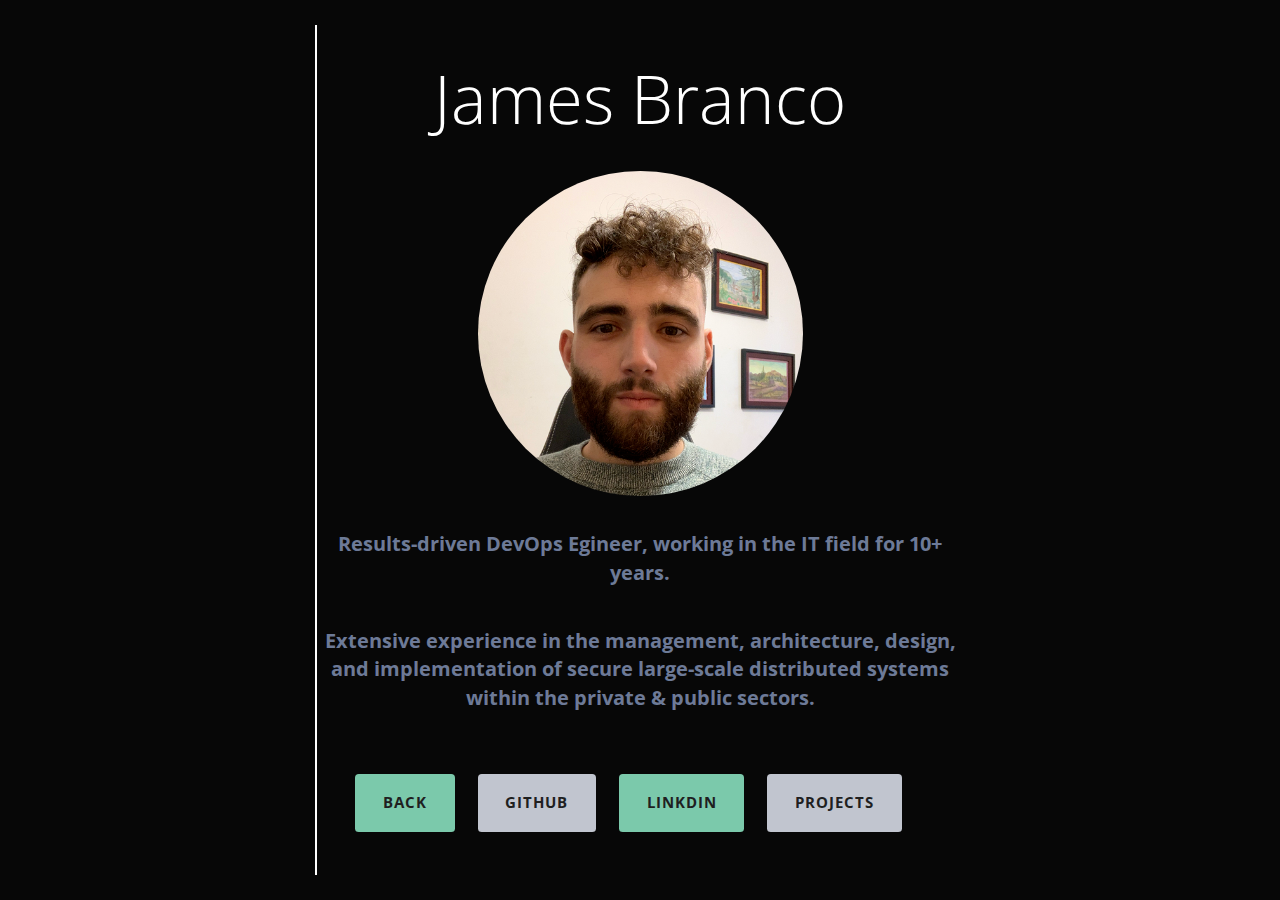
==== dev/index.html @ e107767f "ok" ====
<!doctype html>
<html lang="en" class="no-js">
<head>
	<meta charset="UTF-8">
	<meta name="viewport" content="width=device-width, initial-scale=1">

	<link href='https://fonts.googleapis.com/css?family=Open+Sans:300,700,400' rel='stylesheet' type='text/css'>

	<link rel="stylesheet" href="css/reset.css"> <!-- CSS reset -->
	<link rel="stylesheet" href="css/style.css"> <!-- Resource style -->
	<script src="js/modernizr.js"></script> <!-- Modernizr -->
  	
	<title>branconet</title>
</head>
<body>
<section class="cd-intro">
	<div class="cd-intro-content mask-2">
		<div class="content-wrapper">
			<div>
			<!-- About Card -->
			<h1>James Branco</h1>
			<p></p>
			<div class="w3-card w3-margin w3-margin-top">
				<img src="/dev/src/avatar_g.jpg" style="width:50%">
				<div class="w3-container w3-white">
				<p>Results-driven DevOps Egineer, working in the IT field for 10+ years.</p> 
				<p>Extensive experience in the management, architecture, design, and implementation of secure large-scale distributed systems within the private & public sectors.</p>
				<div class="action-wrapper">
					<a href="/index.html" class="cd-btn main-action">back</a>
					<a href="https://github.com/jtmb/" class="cd-btn">GitHub</a>
					<a href="https://www.linkedin.com/in/james-monteiro-branco-0ab7a688/" class="cd-btn main-action">Linkdin</a>
					<a href="https://blog.branconet.com" class="cd-btn">Projects</a>				
				</div>
			</div>
		</div>
	</div>
</section>
	
<script src="js/jquery-2.1.4.js"></script>
<script src="js/main.js"></script> <!-- Resource jQuery -->
</body>
</html>
---- dev/css/style.css ----
/* -------------------------------- 

Primary style

-------------------------------- */
*, *::after, *::before {
  box-sizing: border-box;
}

html {
  font-size: 80%;
}

body {
  font-size: 1.6rem;
  font-family: "Open Sans", sans-serif;
  color: #040404;
  background-color: #ffffff;
}

a {
  color: #070707;
  text-decoration: none;
}

/* -------------------------------- 

General Style

-------------------------------- */
.cd-intro {
  position: relative;
  height: 100vh;
  width: 100%;
  /* vertically align its content */
  display: table;
  background: #0f0f0f;
  overflow: hidden;
}
.cd-intro-content {
  /* vertically align inside its parent BACKGROUND IMAGE */ 
  display: table-cell;
  vertical-align: middle;
  text-align: center;
  padding: 0 5%;
  background: #070707;
  -webkit-font-smoothing: antialiased;
  -moz-osx-font-smoothing: grayscale;
}
.cd-intro-content h1 {
  font-size: 2.4rem;
  color: #ffffff;
}
.cd-intro-content p {
  font-size: 1.4rem;
  font-weight: 700;
  line-height: 1.4;
  margin: 1em 0;
  color: #6d7a97;
}
.cd-intro-content .action-wrapper {
  display: inline-block;
}
.cd-intro-content .action-wrapper::after {
  clear: both;
  content: "";
  display: table;
}
.cd-intro-content .action-wrapper > * {
  float: left;
}
@media only screen and (min-width: 500px) and (max-width: 10000000px) {
  .cd-intro-content h1 {
    font-size: 5.2rem;
    font-weight: 300;
  }
  .cd-intro-content p {
    font-size: 1.6rem;
    margin: 1.5em 0 1.9em;
  }
}
/* BUTTONS HERE */
.cd-btn {
  display: inline-block;
  padding: 1.2em 1.4em;
  font-size: 1.2rem;
  color: #201f1f;
  text-transform: uppercase;
  font-weight: bold;
  letter-spacing: 1px;
  background-color: #c1c5cf;
  border-radius: .25em;
  margin-right: 1.5em;
  margin-top: 1.5em;
}
/* this one to add more buttons (3x) */
.cd-btn:nth-of-type(4x) {
  margin-right: 1em;
}
.cd-btn.main-action {
  background-color: #7bc9ab;
}
.cd-btn.second-action {
  background-color: #7bb9c9;
}
@media only screen and (min-width: 480px) {
  .cd-btn {
    padding: 1.2em 1.6em;
  }
}
@media only screen and (min-width: 768px) {
  .cd-btn {
    padding: 1.4em 1.8em;
  }
}

.cd-intro-content h1,
.cd-intro-content h1 span,
.cd-intro-content p,
.cd-intro-content .cd-btn {
  opacity: 0;
  -webkit-animation-duration: 0.8s;
  -moz-animation-duration: 0.8s;
  animation-duration: 0.8s;
  -webkit-animation-delay: 0.3s;
  -moz-animation-delay: 0.3s;
  animation-delay: 0.3s;
  -webkit-animation-fill-mode: forwards;
  -moz-animation-fill-mode: forwards;
  animation-fill-mode: forwards;
}
.no-cssanimations .cd-intro-content h1, .no-cssanimations
.cd-intro-content h1 span, .no-cssanimations
.cd-intro-content p, .no-cssanimations
.cd-intro-content .cd-btn {
  opacity: 1;
}

/* -------------------------------- 

Bouncy 

-------------------------------- */
.bouncy.cd-intro-content h1 {
  -webkit-animation-name: cd-bounce-right;
  -moz-animation-name: cd-bounce-right;
  animation-name: cd-bounce-right;
}

.bouncy.cd-intro-content p {
  -webkit-animation-name: cd-bounce-left;
  -moz-animation-name: cd-bounce-left;
  animation-name: cd-bounce-left;
}

.bouncy.cd-intro-content h1,
.bouncy.cd-intro-content p {
  -webkit-animation-duration: 0.6s;
  -moz-animation-duration: 0.6s;
  animation-duration: 0.6s;
}

.bouncy.cd-intro-content .cd-btn {
  -webkit-animation-name: cd-bounce-rotate;
  -moz-animation-name: cd-bounce-rotate;
  animation-name: cd-bounce-rotate;
}

.bouncy.cd-intro-content .cd-btn {
  -webkit-animation-duration: 0.5s;
  -moz-animation-duration: 0.5s;
  animation-duration: 0.5s;
}

.bouncy.cd-intro-content .cd-btn.main-action {
  -webkit-animation-delay: 0.4s;
  -moz-animation-delay: 0.4s;
  animation-delay: 0.4s;
}

@-webkit-keyframes cd-bounce-right {
  0% {
    opacity: .2;
    -webkit-transform: translateX(-200px);
  }
  60% {
    opacity: .7;
    -webkit-transform: translateX(15px);
  }
  100% {
    opacity: 1;
    -webkit-transform: translateX(0);
  }
}
@-moz-keyframes cd-bounce-right {
  0% {
    opacity: .2;
    -moz-transform: translateX(-200px);
  }
  60% {
    opacity: .7;
    -moz-transform: translateX(15px);
  }
  100% {
    opacity: 1;
    -moz-transform: translateX(0);
  }
}
@keyframes cd-bounce-right {
  0% {
    opacity: .2;
    -webkit-transform: translateX(-200px);
    -moz-transform: translateX(-200px);
    -ms-transform: translateX(-200px);
    -o-transform: translateX(-200px);
    transform: translateX(-200px);
  }
  60% {
    opacity: .7;
    -webkit-transform: translateX(15px);
    -moz-transform: translateX(15px);
    -ms-transform: translateX(15px);
    -o-transform: translateX(15px);
    transform: translateX(15px);
  }
  100% {
    opacity: 1;
    -webkit-transform: translateX(0);
    -moz-transform: translateX(0);
    -ms-transform: translateX(0);
    -o-transform: translateX(0);
    transform: translateX(0);
  }
}
@-webkit-keyframes cd-bounce-left {
  0% {
    opacity: .2;
    -webkit-transform: translateX(200px);
  }
  60% {
    opacity: .7;
    -webkit-transform: translateX(-15px);
  }
  100% {
    opacity: 1;
    -webkit-transform: translateX(0);
  }
}
@-moz-keyframes cd-bounce-left {
  0% {
    opacity: .2;
    -moz-transform: translateX(200px);
  }
  60% {
    opacity: .7;
    -moz-transform: translateX(-15px);
  }
  100% {
    opacity: 1;
    -moz-transform: translateX(0);
  }
}
@keyframes cd-bounce-left {
  0% {
    opacity: .2;
    -webkit-transform: translateX(200px);
    -moz-transform: translateX(200px);
    -ms-transform: translateX(200px);
    -o-transform: translateX(200px);
    transform: translateX(200px);
  }
  60% {
    opacity: .7;
    -webkit-transform: translateX(-15px);
    -moz-transform: translateX(-15px);
    -ms-transform: translateX(-15px);
    -o-transform: translateX(-15px);
    transform: translateX(-15px);
  }
  100% {
    opacity: 1;
    -webkit-transform: translateX(0);
    -moz-transform: translateX(0);
    -ms-transform: translateX(0);
    -o-transform: translateX(0);
    transform: translateX(0);
  }
}
@-webkit-keyframes cd-bounce-rotate {
  0% {
    opacity: .2;
    -webkit-transform: perspective(800px) rotateX(-80deg);
  }
  20% {
    opacity: 1;
  }
  60% {
    -webkit-transform: perspective(800px) rotateX(20deg);
  }
  100% {
    opacity: 1;
    -webkit-transform: perspective(800px) rotateX(0);
  }
}
@-moz-keyframes cd-bounce-rotate {
  0% {
    opacity: .2;
    -moz-transform: perspective(800px) rotateX(-80deg);
  }
  20% {
    opacity: 1;
  }
  60% {
    -moz-transform: perspective(800px) rotateX(20deg);
  }
  100% {
    opacity: 1;
    -moz-transform: perspective(800px) rotateX(0);
  }
}
@keyframes cd-bounce-rotate {
  0% {
    opacity: .2;
    -webkit-transform: perspective(800px) rotateX(-80deg);
    -moz-transform: perspective(800px) rotateX(-80deg);
    -ms-transform: perspective(800px) rotateX(-80deg);
    -o-transform: perspective(800px) rotateX(-80deg);
    transform: perspective(800px) rotateX(-80deg);
  }
  20% {
    opacity: 1;
  }
  60% {
    -webkit-transform: perspective(800px) rotateX(20deg);
    -moz-transform: perspective(800px) rotateX(20deg);
    -ms-transform: perspective(800px) rotateX(20deg);
    -o-transform: perspective(800px) rotateX(20deg);
    transform: perspective(800px) rotateX(20deg);
  }
  100% {
    opacity: 1;
    -webkit-transform: perspective(800px) rotateX(0);
    -moz-transform: perspective(800px) rotateX(0);
    -ms-transform: perspective(800px) rotateX(0);
    -o-transform: perspective(800px) rotateX(0);
    transform: perspective(800px) rotateX(0);
  }
}
/* -------------------------------- 

Cut

-------------------------------- */
.cut.cd-intro-content h1 {
  position: relative;
  /* overwrite default style */
  opacity: 1;
  font-weight: 700;
  color: transparent;
}
.cut.cd-intro-content h1 span {
  /* 2 span elements are used to create the cut effect */
  display: block;
  position: absolute;
  width: 100%;
  height: 50%;
  left: 0;
  overflow: hidden;
  color: #ffffff;
}
.cut.cd-intro-content h1 span:first-of-type {
  top: 0;
}
.cut.cd-intro-content h1 span:last-of-type {
  bottom: 0;
}
.cut.cd-intro-content h1 span:first-of-type::before,
.cut.cd-intro-content h1 span:last-of-type::after {
  /* span:first-of-type::before - top half of the text */
  /* span:last-of-type::after - bottom half of the text */
  content: attr(data-content);
  position: absolute;
  width: 100%;
  left: 0;
  color: #ffffff;
}
.cut.cd-intro-content h1 span:first-of-type::before {
  top: 0;
}
.cut.cd-intro-content h1 span:last-of-type::after {
  bottom: 0;
}

.cut.cd-intro-content .cd-btn {
  /* overwrite default style */
  margin-right: 0;
  border-radius: 0;
}

.cut.cd-intro-content h1 span,
.cut.cd-intro-content p,
.cut.cd-intro-content .cd-btn {
  -webkit-animation-duration: 0.6s;
  -moz-animation-duration: 0.6s;
  animation-duration: 0.6s;
}

.cut.cd-intro-content h1 span,
.cut.cd-intro-content p {
  -webkit-animation-name: cd-slide-left;
  -moz-animation-name: cd-slide-left;
  animation-name: cd-slide-left;
}

.cut.cd-intro-content h1 span:first-of-type {
  -webkit-animation-delay: 0.4s;
  -moz-animation-delay: 0.4s;
  animation-delay: 0.4s;
}

.cut.cd-intro-content p {
  -webkit-animation-delay: 0.5s;
  -moz-animation-delay: 0.5s;
  animation-delay: 0.5s;
}

.cut.cd-intro-content .cd-btn {
  -webkit-animation-name: cd-slide-left-btn;
  -moz-animation-name: cd-slide-left-btn;
  animation-name: cd-slide-left-btn;
  -webkit-animation-delay: 0.55s;
  -moz-animation-delay: 0.55s;
  animation-delay: 0.55s;
}

@-webkit-keyframes cd-slide-left {
  0% {
    opacity: 1;
    -webkit-transform: translateX(100vw);
  }
  100% {
    opacity: 1;
    -webkit-transform: translateX(0);
  }
}
@-moz-keyframes cd-slide-left {
  0% {
    opacity: 1;
    -moz-transform: translateX(100vw);
  }
  100% {
    opacity: 1;
    -moz-transform: translateX(0);
  }
}
@keyframes cd-slide-left {
  0% {
    opacity: 1;
    -webkit-transform: translateX(100vw);
    -moz-transform: translateX(100vw);
    -ms-transform: translateX(100vw);
    -o-transform: translateX(100vw);
    transform: translateX(100vw);
  }
  100% {
    opacity: 1;
    -webkit-transform: translateX(0);
    -moz-transform: translateX(0);
    -ms-transform: translateX(0);
    -o-transform: translateX(0);
    transform: translateX(0);
  }
}
@-webkit-keyframes cd-slide-left-btn {
  0% {
    opacity: 1;
    -webkit-transform: translateX(150vw);
  }
  100% {
    opacity: 1;
    -webkit-transform: translateX(0);
  }
}
@-moz-keyframes cd-slide-left-btn {
  0% {
    opacity: 1;
    -moz-transform: translateX(150vw);
  }
  100% {
    opacity: 1;
    -moz-transform: translateX(0);
  }
}
@keyframes cd-slide-left-btn {
  0% {
    opacity: 1;
    -webkit-transform: translateX(150vw);
    -moz-transform: translateX(150vw);
    -ms-transform: translateX(150vw);
    -o-transform: translateX(150vw);
    transform: translateX(150vw);
  }
  100% {
    opacity: 1;
    -webkit-transform: translateX(0);
    -moz-transform: translateX(0);
    -ms-transform: translateX(0);
    -o-transform: translateX(0);
    transform: translateX(0);
  }
}
/* -------------------------------- 

Reveal

-------------------------------- */
.reveal.cd-intro-content h1 {
  position: relative;
  /* overwrite default style */
  opacity: 1;
  font-weight: 700;
  /* <h1> text is not visible - it is used only as a container for the ::after element */
  color: transparent;
  overflow: hidden;
}
.reveal.cd-intro-content h1::after {
  /* this is the animated text */
  content: attr(data-content);
  position: absolute;
  top: 0;
  left: 0;
  height: 100%;
  width: 100%;
  color: #ffffff;
  opacity: 0;
  -webkit-animation-name: cd-reveal-up;
  -moz-animation-name: cd-reveal-up;
  animation-name: cd-reveal-up;
  -webkit-animation-fill-mode: forwards;
  -moz-animation-fill-mode: forwards;
  animation-fill-mode: forwards;
}
.no-cssanimations .reveal.cd-intro-content h1::after {
  opacity: 1;
}
@media only screen and (min-width: 768px) {
  .reveal.cd-intro-content h1 {
    -webkit-transform: translateY(5px);
    -moz-transform: translateY(5px);
    -ms-transform: translateY(5px);
    -o-transform: translateY(5px);
    transform: translateY(5px);
  }
}

.reveal.cd-intro-content p {
  position: relative;
  margin: 0;
  padding: 1em;
  background-color: #0a0a0a;
  -webkit-animation-name: cd-reveal-down;
  -moz-animation-name: cd-reveal-down;
  animation-name: cd-reveal-down;
}
@media only screen and (min-width: 1170px) {
  .reveal.cd-intro-content p {
    padding: 1em 1.6em;
  }
}

.reveal.cd-intro-content h1::after,
.reveal.cd-intro-content p {
  -webkit-animation-duration: 0.4s;
  -moz-animation-duration: 0.4s;
  animation-duration: 0.4s;
  -webkit-animation-delay: 0.7s;
  -moz-animation-delay: 0.7s;
  animation-delay: 0.7s;
}

.reveal.cd-intro-content .action-wrapper {
  position: relative;
  overflow: hidden;
}
.reveal.cd-intro-content .action-wrapper::before {
  /* this is the loading bar */
  content: '';
  position: absolute;
  top: 0;
  left: 0;
  height: 3px;
  width: 100%;
  background-color: #070707;
  -webkit-animation: cd-loading 0.4s 0.3s backwards;
  -moz-animation: cd-loading 0.4s 0.3s backwards;
  animation: cd-loading 0.4s 0.3s backwards;
}
.reveal.cd-intro-content .action-wrapper .cd-btn {
  display: block;
  opacity: 1;
  max-width: 200px;
  margin: 1em auto 0;
}
@media only screen and (min-width: 768px) {
  .reveal.cd-intro-content .action-wrapper .cd-btn {
    display: inline-block;
    margin: 0 0 0 1em;
  }
}

@-webkit-keyframes cd-reveal-up {
  0% {
    opacity: 1;
    -webkit-transform: translateY(100%);
  }
  100% {
    opacity: 1;
    -webkit-transform: translateY(0);
  }
}
@-moz-keyframes cd-reveal-up {
  0% {
    opacity: 1;
    -moz-transform: translateY(100%);
  }
  100% {
    opacity: 1;
    -moz-transform: translateY(0);
  }
}
@keyframes cd-reveal-up {
  0% {
    opacity: 1;
    -webkit-transform: translateY(100%);
    -moz-transform: translateY(100%);
    -ms-transform: translateY(100%);
    -o-transform: translateY(100%);
    transform: translateY(100%);
  }
  100% {
    opacity: 1;
    -webkit-transform: translateY(0);
    -moz-transform: translateY(0);
    -ms-transform: translateY(0);
    -o-transform: translateY(0);
    transform: translateY(0);
  }
}
@-webkit-keyframes cd-reveal-down {
  0% {
    opacity: 1;
    -webkit-transform: translateY(-100%);
  }
  100% {
    opacity: 1;
    -webkit-transform: translateY(0);
  }
}
@-moz-keyframes cd-reveal-down {
  0% {
    opacity: 1;
    -moz-transform: translateY(-100%);
  }
  100% {
    opacity: 1;
    -moz-transform: translateY(0);
  }
}
@keyframes cd-reveal-down {
  0% {
    opacity: 1;
    -webkit-transform: translateY(-100%);
    -moz-transform: translateY(-100%);
    -ms-transform: translateY(-100%);
    -o-transform: translateY(-100%);
    transform: translateY(-100%);
  }
  100% {
    opacity: 1;
    -webkit-transform: translateY(0);
    -moz-transform: translateY(0);
    -ms-transform: translateY(0);
    -o-transform: translateY(0);
    transform: translateY(0);
  }
}
@-webkit-keyframes cd-loading {
  0% {
    -webkit-transform: scaleX(0);
  }
  100% {
    -webkit-transform: scaleX(1);
  }
}
@-moz-keyframes cd-loading {
  0% {
    -moz-transform: scaleX(0);
  }
  100% {
    -moz-transform: scaleX(1);
  }
}
@keyframes cd-loading {
  0% {
    -webkit-transform: scaleX(0);
    -moz-transform: scaleX(0);
    -ms-transform: scaleX(0);
    -o-transform: scaleX(0);
    transform: scaleX(0);
  }
  100% {
    -webkit-transform: scaleX(1);
    -moz-transform: scaleX(1);
    -ms-transform: scaleX(1);
    -o-transform: scaleX(1);
    transform: scaleX(1);
  }
}
/* -------------------------------- 

Mask

-------------------------------- */
.mask.cd-intro-content h1 {
  position: relative;
  padding-bottom: 10px;
  /* overwrite default style */
  opacity: 1;
  font-weight: 700;
  /* <h1> text is not visible - it is used only as a container for the ::after element */
  color: transparent;
  overflow: hidden;
}
.mask.cd-intro-content h1::after {
  /* this is the animated text */
  content: attr(data-content);
  position: absolute;
  top: 0;
  left: 0;
  height: 100%;
  width: 100%;
  color: #ffffff;
  -webkit-animation-name: cd-reveal-up;
  -moz-animation-name: cd-reveal-up;
  animation-name: cd-reveal-up;
  -webkit-animation-fill-mode: backwards;
  -moz-animation-fill-mode: backwards;
  animation-fill-mode: backwards;
}
.mask.cd-intro-content h1 span {
  position: relative;
  display: inline-block;
  opacity: 1;
}
.mask.cd-intro-content h1 span::before {
  /* this is the loading bar */
  content: '';
  position: absolute;
  top: calc(100% + 8px);
  left: -1em;
  height: 2px;
  width: calc(100% + 2em);
  background-color: #ffffff;
  -webkit-animation: cd-loading-mask 1s 0.3s both;
  -moz-animation: cd-loading-mask 1s 0.3s both;
  animation: cd-loading-mask 1s 0.3s both;
}
@media only screen and (min-width: 768px) {
  .mask.cd-intro-content h1 {
    padding-bottom: 20px;
  }
  .mask.cd-intro-content h1 span::before {
    top: calc(100% + 18px);
  }
}

.mask.cd-intro-content p {
  position: relative;
  margin: 0;
  padding: 10px 0 0;
  -webkit-animation-name: cd-reveal-down;
  -moz-animation-name: cd-reveal-down;
  animation-name: cd-reveal-down;
}
@media only screen and (min-width: 768px) {
  .mask.cd-intro-content p {
    padding-top: 20px;
  }
}

.mask.cd-intro-content h1::after,
.mask.cd-intro-content p {
  -webkit-animation-duration: 0.4s;
  -moz-animation-duration: 0.4s;
  animation-duration: 0.4s;
  -webkit-animation-delay: 0.7s;
  -moz-animation-delay: 0.7s;
  animation-delay: 0.7s;
}

.mask.cd-intro-content .action-wrapper {
  overflow: hidden;
}
.mask.cd-intro-content .action-wrapper .cd-btn {
  opacity: 1;
  margin: 0 0 0 1.5em;
}
.mask.cd-intro-content .action-wrapper .cd-btn:first-of-type {
  margin-left: 0;
}

@-webkit-keyframes cd-loading-mask {
  0%, 100% {
    -webkit-transform: scaleX(0);
  }
  40%, 60% {
    -webkit-transform: scaleX(1);
  }
}
@-moz-keyframes cd-loading-mask {
  0%, 100% {
    -moz-transform: scaleX(0);
  }
  40%, 60% {
    -moz-transform: scaleX(1);
  }
}
@keyframes cd-loading-mask {
  0%, 100% {
    -webkit-transform: scaleX(0);
    -moz-transform: scaleX(0);
    -ms-transform: scaleX(0);
    -o-transform: scaleX(0);
    transform: scaleX(0);
  }
  40%, 60% {
    -webkit-transform: scaleX(1);
    -moz-transform: scaleX(1);
    -ms-transform: scaleX(1);
    -o-transform: scaleX(1);
    transform: scaleX(1);
  }
}
/* -------------------------------- 

Mask 2

-------------------------------- */
.mask-2.cd-intro-content * {
  /* overwrite default style */
  opacity: 1;
}

.mask-2.cd-intro-content .content-wrapper {
  position: relative;
  width: 100%;
  max-width: 650px;
  margin: 0 auto;
  padding: 2em 0;
  overflow: hidden;
}
.mask-2.cd-intro-content .content-wrapper::before {
  /* vertical bar */
  content: '';
  position: absolute;
  z-index: 2;
  top: 0;
  left: 0;
  height: 100%;
  width: 2px;
  background-color: #ffffff;
  -webkit-animation: cd-pulse 1.3s 0.3s both;
  -moz-animation: cd-pulse 1.3s 0.3s both;
  animation: cd-pulse 1.3s 0.3s both;
}
.no-cssanimations .mask-2.cd-intro-content .content-wrapper::before {
  opacity: 0;
}
.mask-2.cd-intro-content .content-wrapper > div {
  /* wrap the entire content */
  position: relative;
  z-index: 1;
}

.mask-2.cd-intro-content .content-wrapper,
.mask-2.cd-intro-content .content-wrapper > div {
  -webkit-animation-duration: 0.5s;
  -moz-animation-duration: 0.5s;
  animation-duration: 0.5s;
  -webkit-animation-delay: 1.1s;
  -moz-animation-delay: 1.1s;
  animation-delay: 1.1s;
  -webkit-animation-fill-mode: backwards;
  -moz-animation-fill-mode: backwards;
  animation-fill-mode: backwards;
}

.mask-2.cd-intro-content .content-wrapper {
  -webkit-animation-name: cd-mask-wrapper;
  -moz-animation-name: cd-mask-wrapper;
  animation-name: cd-mask-wrapper;
}

.mask-2.cd-intro-content .content-wrapper > div {
  -webkit-animation-name: cd-mask-content;
  -moz-animation-name: cd-mask-content;
  animation-name: cd-mask-content;
}

@-webkit-keyframes cd-mask-wrapper {
  0% {
    -webkit-transform: translateX(50%);
  }
  100% {
    -webkit-transform: translateX(0);
  }
}
@-moz-keyframes cd-mask-wrapper {
  0% {
    -moz-transform: translateX(50%);
  }
  100% {
    -moz-transform: translateX(0);
  }
}
@keyframes cd-mask-wrapper {
  0% {
    -webkit-transform: translateX(50%);
    -moz-transform: translateX(50%);
    -ms-transform: translateX(50%);
    -o-transform: translateX(50%);
    transform: translateX(50%);
  }
  100% {
    -webkit-transform: translateX(0);
    -moz-transform: translateX(0);
    -ms-transform: translateX(0);
    -o-transform: translateX(0);
    transform: translateX(0);
  }
}
@-webkit-keyframes cd-mask-content {
  0% {
    -webkit-transform: translateX(-100%);
  }
  100% {
    -webkit-transform: translateX(0);
  }
}
@-moz-keyframes cd-mask-content {
  0% {
    -moz-transform: translateX(-100%);
  }
  100% {
    -moz-transform: translateX(0);
  }
}
@keyframes cd-mask-content {
  0% {
    -webkit-transform: translateX(-100%);
    -moz-transform: translateX(-100%);
    -ms-transform: translateX(-100%);
    -o-transform: translateX(-100%);
    transform: translateX(-100%);
  }
  100% {
    -webkit-transform: translateX(0);
    -moz-transform: translateX(0);
    -ms-transform: translateX(0);
    -o-transform: translateX(0);
    transform: translateX(0);
  }
}
@-webkit-keyframes cd-pulse {
  0%, 30.8% {
    opacity: 0;
  }
  15.4%, 46.2%, 61.5%, 70% {
    opacity: 1;
  }
  100% {
    opacity: 0;
  }
}
@-moz-keyframes cd-pulse {
  0%, 30.8% {
    opacity: 0;
  }
  15.4%, 46.2%, 61.5%, 70% {
    opacity: 1;
  }
  100% {
    opacity: 0;
  }
}
@keyframes cd-pulse {
  0%, 30.8% {
    opacity: 0;
  }
  15.4%, 46.2%, 61.5%, 70% {
    opacity: 1;
  }
  100% {
    opacity: 0;
  }
}
/* -------------------------------- 

scale

-------------------------------- */
.scale.cd-intro-content * {
  /* overwrite default style */
  opacity: 1;
}

.scale.cd-intro-content {
  /* overwrite default style */
  background-color: transparent;
  /* Force hardware acceleration */
  -webkit-transform: translateZ(0);
  -moz-transform: translateZ(0);
  -ms-transform: translateZ(0);
  -o-transform: translateZ(0);
  transform: translateZ(0);
  -webkit-backface-visibility: hidden;
  backface-visibility: hidden;
  -webkit-animation: cd-scale-in 0.6s 0.3s both;
  -moz-animation: cd-scale-in 0.6s 0.3s both;
  animation: cd-scale-in 0.6s 0.3s both;
}

@-webkit-keyframes cd-scale-in {
  0% {
    opacity: 0;
    -webkit-transform: scale(3);
  }
  100% {
    opacity: 1;
    -webkit-transform: scale(1);
  }
}
@-moz-keyframes cd-scale-in {
  0% {
    opacity: 0;
    -moz-transform: scale(3);
  }
  100% {
    opacity: 1;
    -moz-transform: scale(1);
  }
}
@keyframes cd-scale-in {
  0% {
    opacity: 0;
    -webkit-transform: scale(3);
    -moz-transform: scale(3);
    -ms-transform: scale(3);
    -o-transform: scale(3);
    transform: scale(3);
  }
  100% {
    opacity: 1;
    -webkit-transform: scale(1);
    -moz-transform: scale(1);
    -ms-transform: scale(1);
    -o-transform: scale(1);
    transform: scale(1);
  }
}
/* -------------------------------- 

Parallax

-------------------------------- */
.parallax.cd-intro-content * {
  /* overwrite default style */
  opacity: 1;
}

.parallax.cd-intro-content h1 span,
.parallax.cd-intro-content p span {
  position: relative;
  display: inline-block;
  padding: .5em 1em;
  /* span text is not visible */
  color: transparent;
}
.parallax.cd-intro-content h1 span::before, .parallax.cd-intro-content h1 span::after,
.parallax.cd-intro-content p span::before,
.parallax.cd-intro-content p span::after {
  position: absolute;
  left: 0;
  width: 100%;
}
.parallax.cd-intro-content h1 span::before,
.parallax.cd-intro-content p span::before {
  /* this is used to create the background colored layer */
  content: '';
  height: 100%;
  top: 0;
  background-color: #050505;
}
.parallax.cd-intro-content h1 span::after,
.parallax.cd-intro-content p span::after {
  /* this is used to create the text */
  content: attr(data-content);
  top: .5em;
}

.parallax.cd-intro-content h1 {
  font-size: 2.2rem;
}
.parallax.cd-intro-content h1 span::after {
  color: #ffffff;
}
@media only screen and (min-width: 768px) {
  .parallax.cd-intro-content h1 {
    font-size: 5.4rem;
  }
}

.parallax.cd-intro-content p span::after {
  color: #6d7a97;
}

.parallax .cd-btn {
  color: #050505;
  background-color: #ffffff;
  margin-top: .6em;
  /* overwrite default style */
  border-radius: 0;
  margin-right: 0;
}
.parallax .cd-btn.main-action {
  background-color: #fb5e58;
  color: #ffffff;
  padding: 1.8em 2.2em;
  margin-top: 0;
}
@media only screen and (min-width: 768px) {
  .parallax .cd-btn.main-action {
    padding: 2em 3em;
  }
}

.parallax.cd-intro-content h1 span::after,
.parallax.cd-intro-content h1 span::before,
.parallax.cd-intro-content p span::after,
.parallax.cd-intro-content p span::before,
.parallax.cd-intro-content .cd-btn {
  -webkit-animation-name: cd-slide-up;
  -moz-animation-name: cd-slide-up;
  animation-name: cd-slide-up;
  -webkit-animation-duration: 0.4s;
  -moz-animation-duration: 0.4s;
  animation-duration: 0.4s;
  -webkit-animation-fill-mode: backwards;
  -moz-animation-fill-mode: backwards;
  animation-fill-mode: backwards;
}

.parallax.cd-intro-content h1 span::after {
  -webkit-animation-delay: 0.3s;
  -moz-animation-delay: 0.3s;
  animation-delay: 0.3s;
}

.parallax.cd-intro-content h1 span::before {
  -webkit-animation-delay: 0.4s;
  -moz-animation-delay: 0.4s;
  animation-delay: 0.4s;
}

.parallax.cd-intro-content p span::after {
  -webkit-animation-delay: 0.5s;
  -moz-animation-delay: 0.5s;
  animation-delay: 0.5s;
}

.parallax.cd-intro-content p span::before {
  -webkit-animation-delay: 0.6s;
  -moz-animation-delay: 0.6s;
  animation-delay: 0.6s;
}

.parallax.cd-intro-content .cd-btn {
  -webkit-animation-delay: 0.7s;
  -moz-animation-delay: 0.7s;
  animation-delay: 0.7s;
}

.parallax.cd-intro-content .cd-btn.main-action {
  -webkit-animation-delay: 0.8s;
  -moz-animation-delay: 0.8s;
  animation-delay: 0.8s;
}

@-webkit-keyframes cd-slide-up {
  0% {
    opacity: 0;
    -webkit-transform: translateY(30vh);
  }
  100% {
    opacity: 1;
    -webkit-transform: translateY(0);
  }
}
@-moz-keyframes cd-slide-up {
  0% {
    opacity: 0;
    -moz-transform: translateY(30vh);
  }
  100% {
    opacity: 1;
    -moz-transform: translateY(0);
  }
}
@keyframes cd-slide-up {
  0% {
    opacity: 0;
    -webkit-transform: translateY(30vh);
    -moz-transform: translateY(30vh);
    -ms-transform: translateY(30vh);
    -o-transform: translateY(30vh);
    transform: translateY(30vh);
  }
  100% {
    opacity: 1;
    -webkit-transform: translateY(0);
    -moz-transform: translateY(0);
    -ms-transform: translateY(0);
    -o-transform: translateY(0);
    transform: translateY(0);
  }
}
/* -------------------------------- 

Video 

-------------------------------- */

.cd-intro.video {
  display: block;
}

.video.cd-intro-content {
  display: block;
  height: 100%;
  position: relative;
}
.video.cd-intro-content * {
  opacity: 1;
}
.video.cd-intro-content .svg-wrapper {
  position: absolute;
  z-index: 2;
  top: 0;
  left: 0;
  height: 100%;
  width: 100%;
}
.video.cd-intro-content svg {
  position: absolute;
  left: 50%;
  top: 50%;
  bottom: auto;
  right: auto;
  -webkit-transform: translateX(-50%) translateY(-50%);
  -moz-transform: translateX(-50%) translateY(-50%);
  -ms-transform: translateX(-50%) translateY(-50%);
  -o-transform: translateX(-50%) translateY(-50%);
  transform: translateX(-50%) translateY(-50%);
  opacity: 0.8;
}
.video.cd-intro-content svg.svg-mask {
  /* this is the svg mask used on desktop version */
  display: none;
}
.video.cd-intro-content p, .video.cd-intro-content .action-wrapper {
  position: absolute;
  z-index: 3;
  left: 50%;
  -webkit-transform: translate(-50%, -50%);
  -moz-transform: translate(-50%, -50%);
  -ms-transform: translate(-50%, -50%);
  -o-transform: translate(-50%, -50%);
  transform: translate(-50%, -50%);
}
.video.cd-intro-content p {
  bottom: calc(50% + 80px);
  margin: 0;
  color: #040404;
  min-width: 90%;
}
.video.cd-intro-content .action-wrapper {
  top: calc(50% + 120px);
  min-width: 295px;
}
.video.cd-intro-content .cd-btn {
  background-color: rgba(4, 4, 4, 0.4);
}
.video.cd-intro-content .cd-btn.main-action {
  background-color: #fb5e58;
}
@media only screen and (min-width: 768px) {
  .video.cd-intro-content svg.svg-mask-mobile {
    display: none;
  }
  .video.cd-intro-content svg.svg-mask {
    display: block;
  }
  .video.cd-intro-content p {
    bottom: calc(50% + 40px);
  }
  .video.cd-intro-content .action-wrapper {
    top: calc(50% + 80px);
  }
}

.cd-bg-video-wrapper {
  /* background cover video */
  position: absolute;
  z-index: 1;
  top: 0;
  left: 0;
  width: 100%;
  height: 100%;
  overflow: hidden;
  background: url(../assets/bg-img.jpg) no-repeat center center;
  background-size: cover;
}
.cd-bg-video-wrapper video {
  /* you won't see this element in the html, but it will be injected using js */
  display: block;
  position: absolute;
  left: 50%;
  top: 50%;
  bottom: auto;
  right: auto;
  -webkit-transform: translateX(-50%) translateY(-50%);
  -moz-transform: translateX(-50%) translateY(-50%);
  -ms-transform: translateX(-50%) translateY(-50%);
  -o-transform: translateX(-50%) translateY(-50%);
  transform: translateX(-50%) translateY(-50%);
  min-height: 100%;
  min-width: 100%;
  max-width: none;
  height: auto;
  width: auto;
}
.cd-bg-video-wrapper::after {
  /* never visible - this is used in jQuery to check the current MQ */
  display: none;
  content: 'mobile';
}
@media only screen and (min-width: 768px) {
  .cd-bg-video-wrapper::after {
    content: 'desktop';
  }
}

img {
  border-radius: 50%;
}
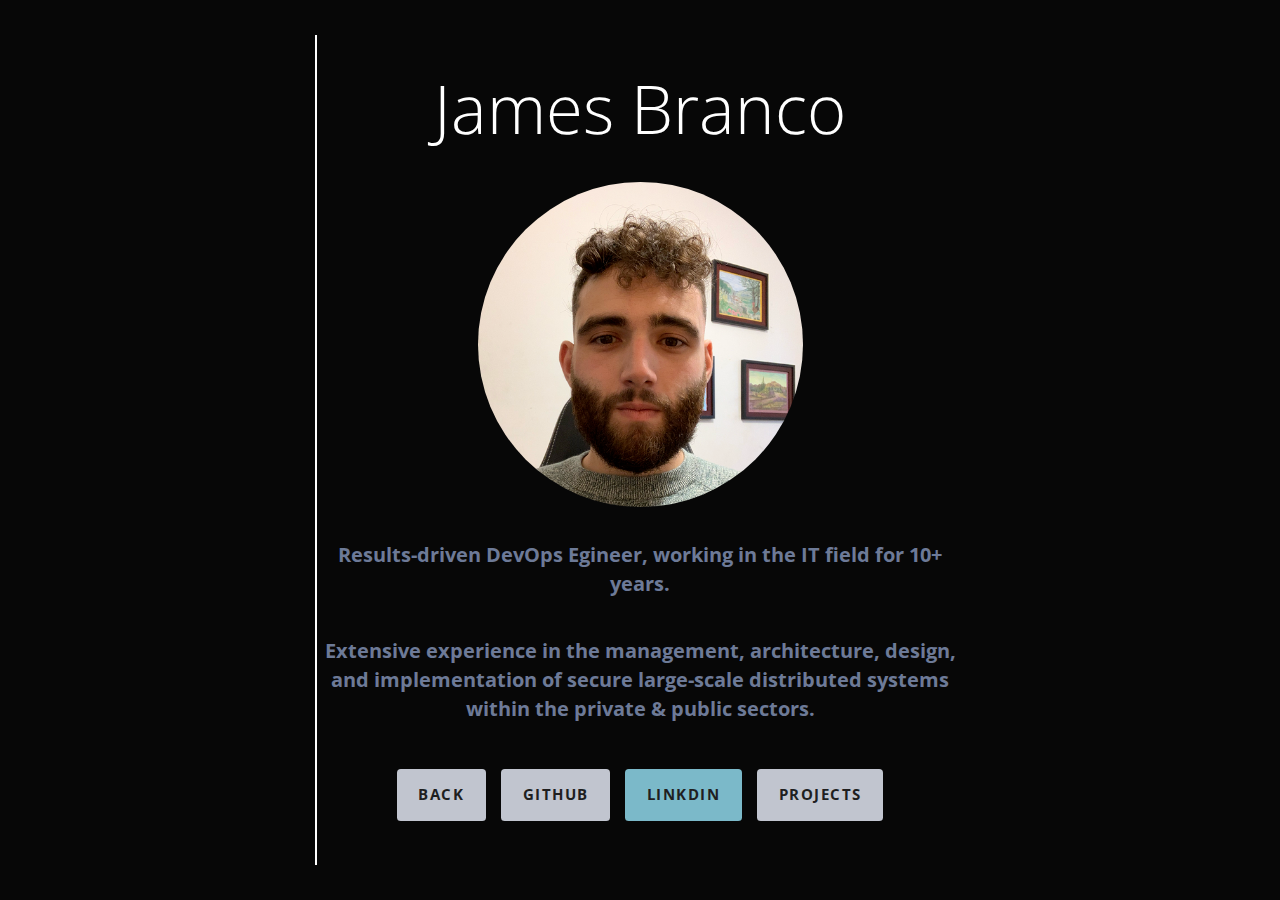
==== commit a7592ec7: "ok" ====
--- a/dev/index.html
+++ b/dev/index.html
@@ -26,10 +26,10 @@
 				<p>Results-driven DevOps Egineer, working in the IT field for 10+ years.</p> 
 				<p>Extensive experience in the management, architecture, design, and implementation of secure large-scale distributed systems within the private & public sectors.</p>
 				<div class="action-wrapper">
-					<a href="/index.html" class="cd-btn main-action">back</a>
+					<a href="/index.html" class="cd-btn-back">back</a>	
 					<a href="https://github.com/jtmb/" class="cd-btn">GitHub</a>
-					<a href="https://www.linkedin.com/in/james-monteiro-branco-0ab7a688/" class="cd-btn main-action">Linkdin</a>
-					<a href="https://blog.branconet.com" class="cd-btn">Projects</a>				
+					<a href="https://www.linkedin.com/in/james-monteiro-branco-0ab7a688/" class="cd-btn second-action">Linkdin</a>
+					<a href="https://blog.branconet.com" class="cd-btn-projects">Projects</a>			
 				</div>
 			</div>
 		</div>
--- a/dev/css/style.css
+++ b/dev/css/style.css
@@ -87,14 +87,42 @@
   color: #201f1f;
   text-transform: uppercase;
   font-weight: bold;
-  letter-spacing: 1px;
+  letter-spacing: 1.5px;
   background-color: #c1c5cf;
   border-radius: .25em;
-  margin-right: 1.5em;
-  margin-top: 1.5em;
+  margin-right: 1em;
+  margin-top: 0.5em;
+  
+}
+.cd-btn-back {
+  display: inline-block;
+  padding: 1.2em 1.4em;
+  font-size: 1.2rem;
+  color: #201f1f;
+  text-transform: uppercase;
+  font-weight: bold;
+  letter-spacing: 1.5px;
+  background-color: #c1c5cf;
+  border-radius: .25em;
+  margin-right: 1em;
+  margin-left: 1em;
+  margin-top: 0.5em;
+}
+.cd-btn-projects {
+  display: inline-block;
+  padding: 1.2em 1.4em;
+  font-size: 1.2rem;
+  color: #201f1f;
+  text-transform: uppercase;
+  font-weight: bold;
+  letter-spacing: 1.5px;
+  background-color: #c1c5cf;
+  border-radius: .25em;
+  margin-right: 1em;
+  margin-top: 0.5em;
 }
 /* this one to add more buttons (3x) */
-.cd-btn:nth-of-type(4x) {
+.cd-btn:nth-of-type(5x) {
   margin-right: 1em;
 }
 .cd-btn.main-action {
@@ -102,16 +130,6 @@
 }
 .cd-btn.second-action {
   background-color: #7bb9c9;
-}
-@media only screen and (min-width: 480px) {
-  .cd-btn {
-    padding: 1.2em 1.6em;
-  }
-}
-@media only screen and (min-width: 768px) {
-  .cd-btn {
-    padding: 1.4em 1.8em;
-  }
 }
 
 .cd-intro-content h1,
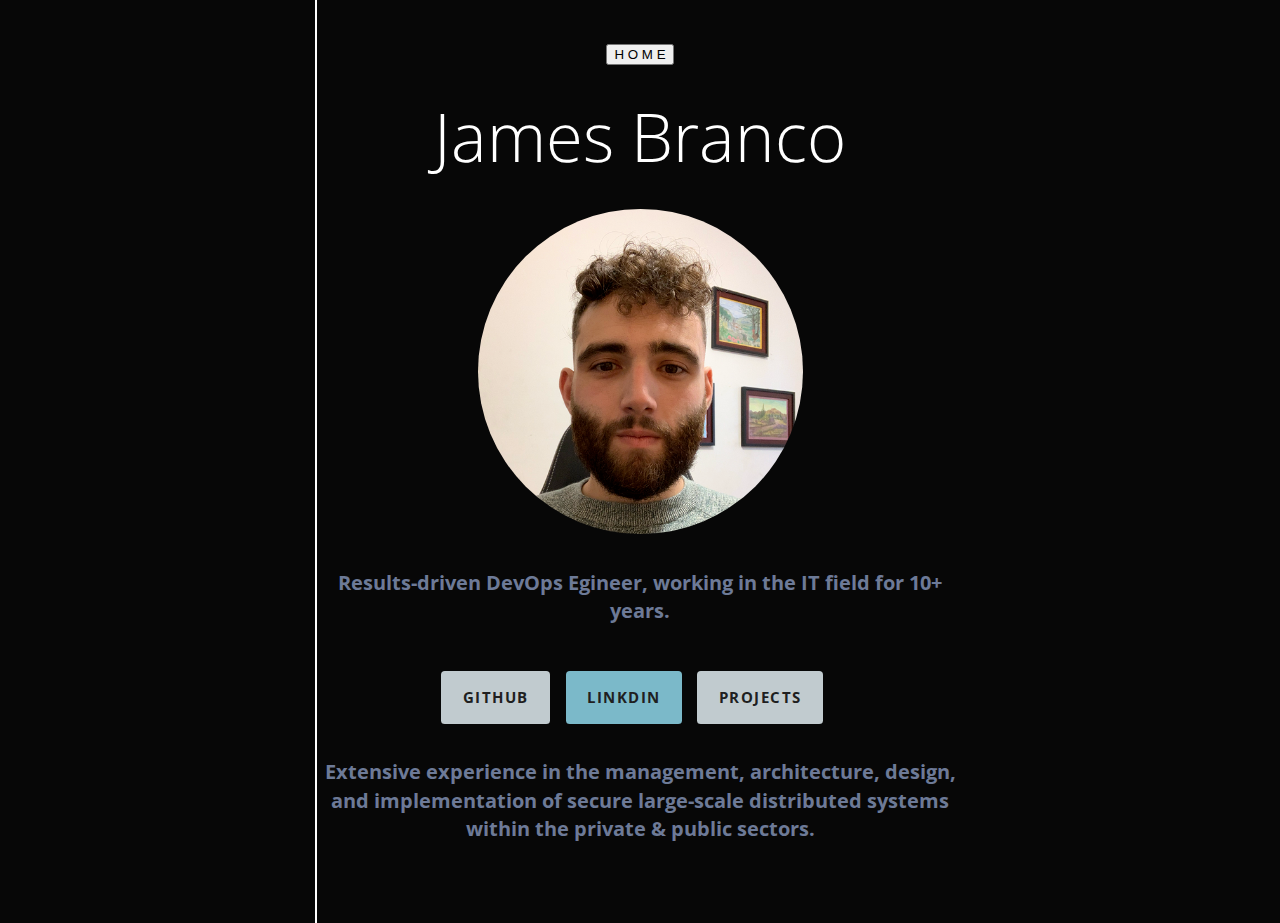
==== commit b4b51a6b: "yass queen" ====
--- a/dev/index.html
+++ b/dev/index.html
@@ -17,24 +17,28 @@
 	<div class="cd-intro-content mask-2">
 		<div class="content-wrapper">
 			<div>
-			<!-- About Card -->
+				<form>
+					<input type="button" value="H O M E" onclick="location.href = '/index.html'">
+				   </form>
+			<p></p>
 			<h1>James Branco</h1>
 			<p></p>
 			<div class="w3-card w3-margin w3-margin-top">
 				<img src="/dev/src/avatar_g.jpg" style="width:50%">
 				<div class="w3-container w3-white">
 				<p>Results-driven DevOps Egineer, working in the IT field for 10+ years.</p> 
-				<p>Extensive experience in the management, architecture, design, and implementation of secure large-scale distributed systems within the private & public sectors.</p>
 				<div class="action-wrapper">
-					<a href="/index.html" class="cd-btn-back">back</a>	
 					<a href="https://github.com/jtmb/" class="cd-btn">GitHub</a>
 					<a href="https://www.linkedin.com/in/james-monteiro-branco-0ab7a688/" class="cd-btn second-action">Linkdin</a>
-					<a href="https://blog.branconet.com" class="cd-btn-projects">Projects</a>			
+					<a href="https://blog.branconet.com" class="cd-btn">Projects</a>			
 				</div>
+				<p>Extensive experience in the management, architecture, design, and implementation of secure large-scale distributed systems within the private & public sectors.</p>
 			</div>
 		</div>
-	</div>
+	</div>	
+</div>	
 </section>
+
 	
 <script src="js/jquery-2.1.4.js"></script>
 <script src="js/main.js"></script> <!-- Resource jQuery -->
--- a/dev/css/style.css
+++ b/dev/css/style.css
@@ -88,38 +88,10 @@
   text-transform: uppercase;
   font-weight: bold;
   letter-spacing: 1.5px;
-  background-color: #c1c5cf;
+  background-color: #c1cbcf;
   border-radius: .25em;
   margin-right: 1em;
-  margin-top: 0.5em;
-  
-}
-.cd-btn-back {
-  display: inline-block;
-  padding: 1.2em 1.4em;
-  font-size: 1.2rem;
-  color: #201f1f;
-  text-transform: uppercase;
-  font-weight: bold;
-  letter-spacing: 1.5px;
-  background-color: #c1c5cf;
-  border-radius: .25em;
-  margin-right: 1em;
-  margin-left: 1em;
-  margin-top: 0.5em;
-}
-.cd-btn-projects {
-  display: inline-block;
-  padding: 1.2em 1.4em;
-  font-size: 1.2rem;
-  color: #201f1f;
-  text-transform: uppercase;
-  font-weight: bold;
-  letter-spacing: 1.5px;
-  background-color: #c1c5cf;
-  border-radius: .25em;
-  margin-right: 1em;
-  margin-top: 0.5em;
+  margin-top: 0.5em; 
 }
 /* this one to add more buttons (3x) */
 .cd-btn:nth-of-type(5x) {
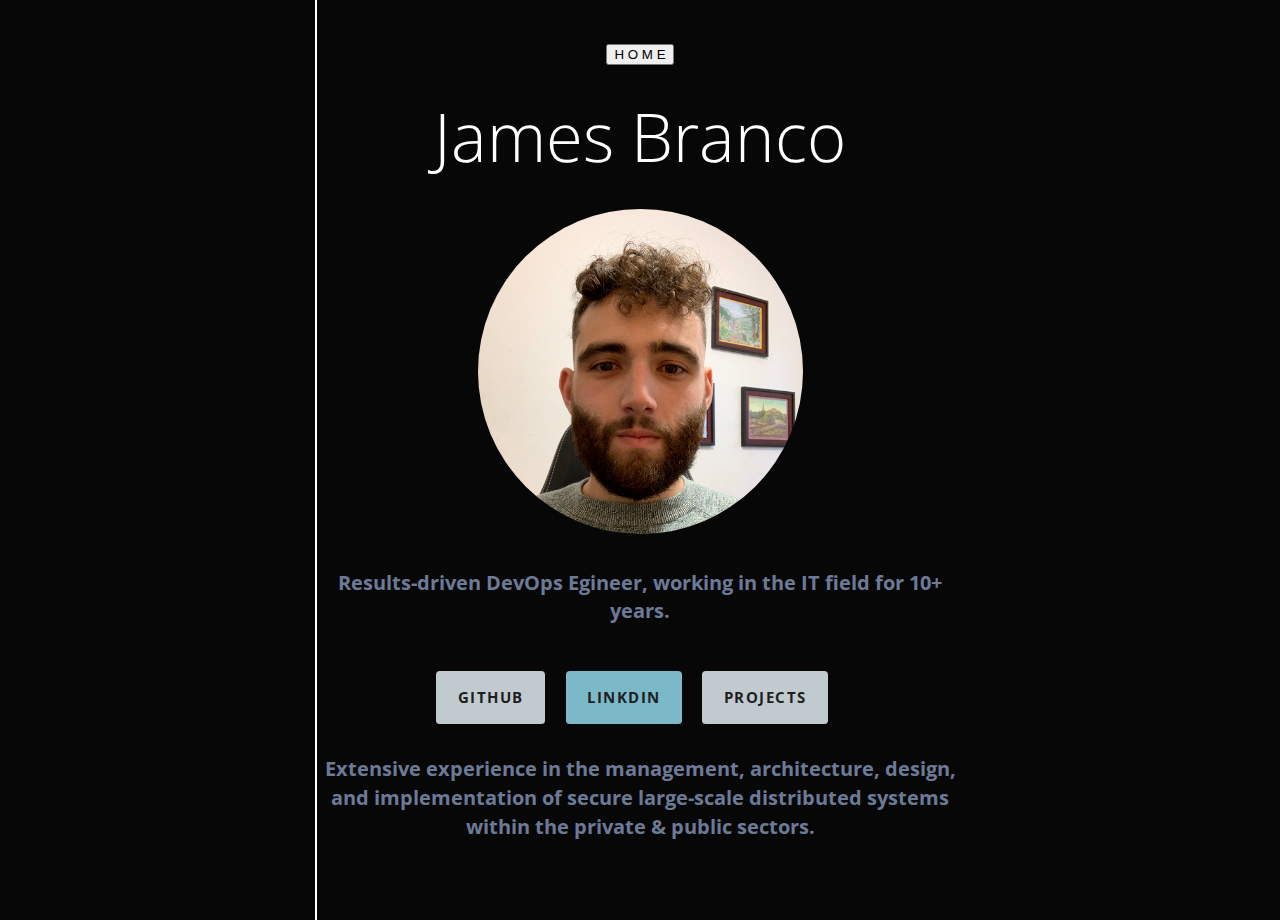
==== commit 60d4bd6c: "okx2" ====
--- a/dev/index.html
+++ b/dev/index.html
@@ -27,10 +27,10 @@
 				<img src="/dev/src/avatar_g.jpg" style="width:50%">
 				<div class="w3-container w3-white">
 				<p>Results-driven DevOps Egineer, working in the IT field for 10+ years.</p> 
-				<div class="action-wrapper">
+				<!-- <div class="action-wrapper"> -->
 					<a href="https://github.com/jtmb/" class="cd-btn">GitHub</a>
 					<a href="https://www.linkedin.com/in/james-monteiro-branco-0ab7a688/" class="cd-btn second-action">Linkdin</a>
-					<a href="https://blog.branconet.com" class="cd-btn">Projects</a>			
+					<a href="https://blog.branconet.com" class="cd-btn">Projects</a>		
 				</div>
 				<p>Extensive experience in the management, architecture, design, and implementation of secure large-scale distributed systems within the private & public sectors.</p>
 			</div>
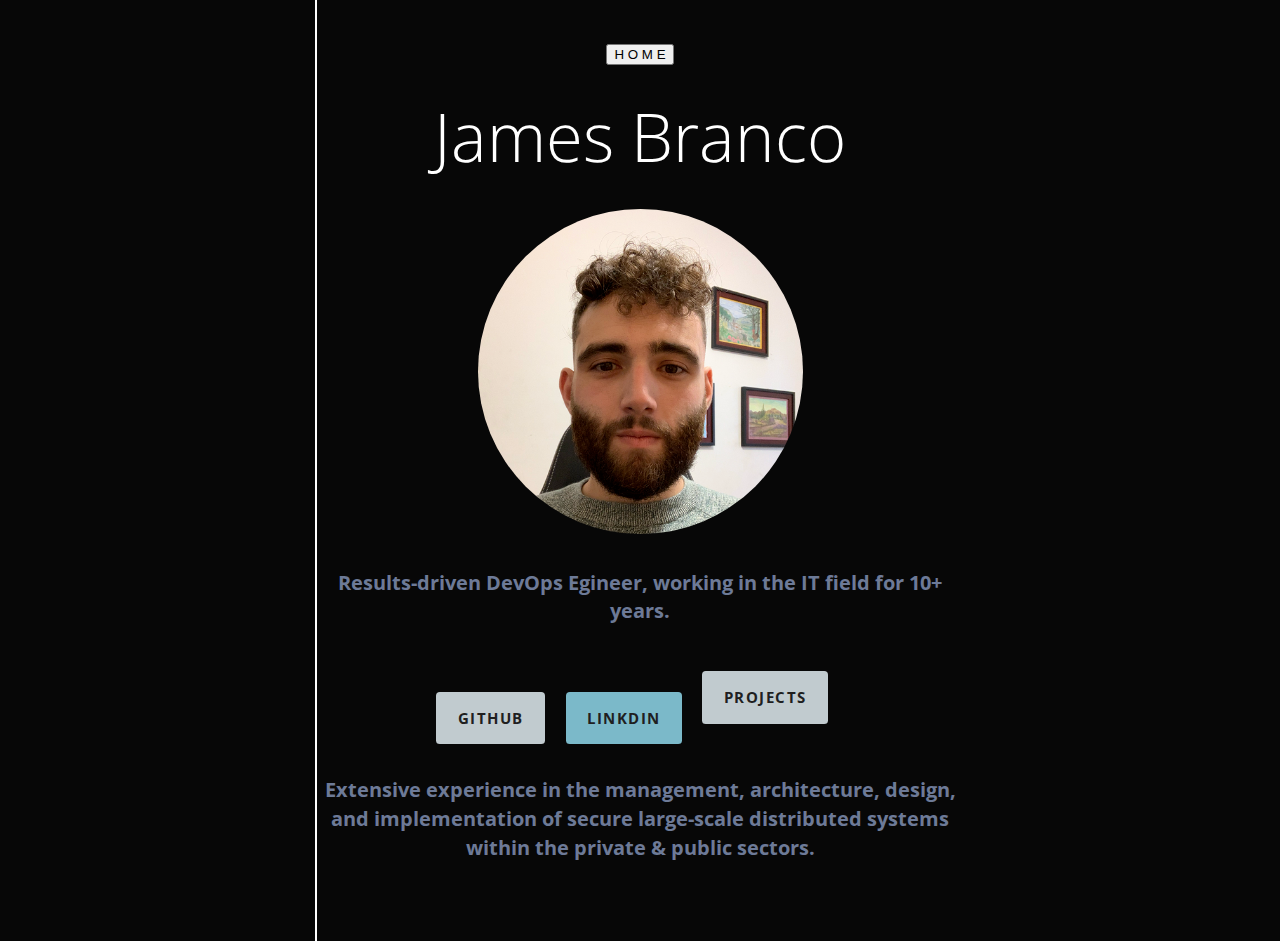
==== commit 3f95a5fc: "yes" ====
--- a/dev/index.html
+++ b/dev/index.html
@@ -30,6 +30,7 @@
 				<!-- <div class="action-wrapper"> -->
 					<a href="https://github.com/jtmb/" class="cd-btn">GitHub</a>
 					<a href="https://www.linkedin.com/in/james-monteiro-branco-0ab7a688/" class="cd-btn second-action">Linkdin</a>
+				<div class="action-wrapper">
 					<a href="https://blog.branconet.com" class="cd-btn">Projects</a>		
 				</div>
 				<p>Extensive experience in the management, architecture, design, and implementation of secure large-scale distributed systems within the private & public sectors.</p>
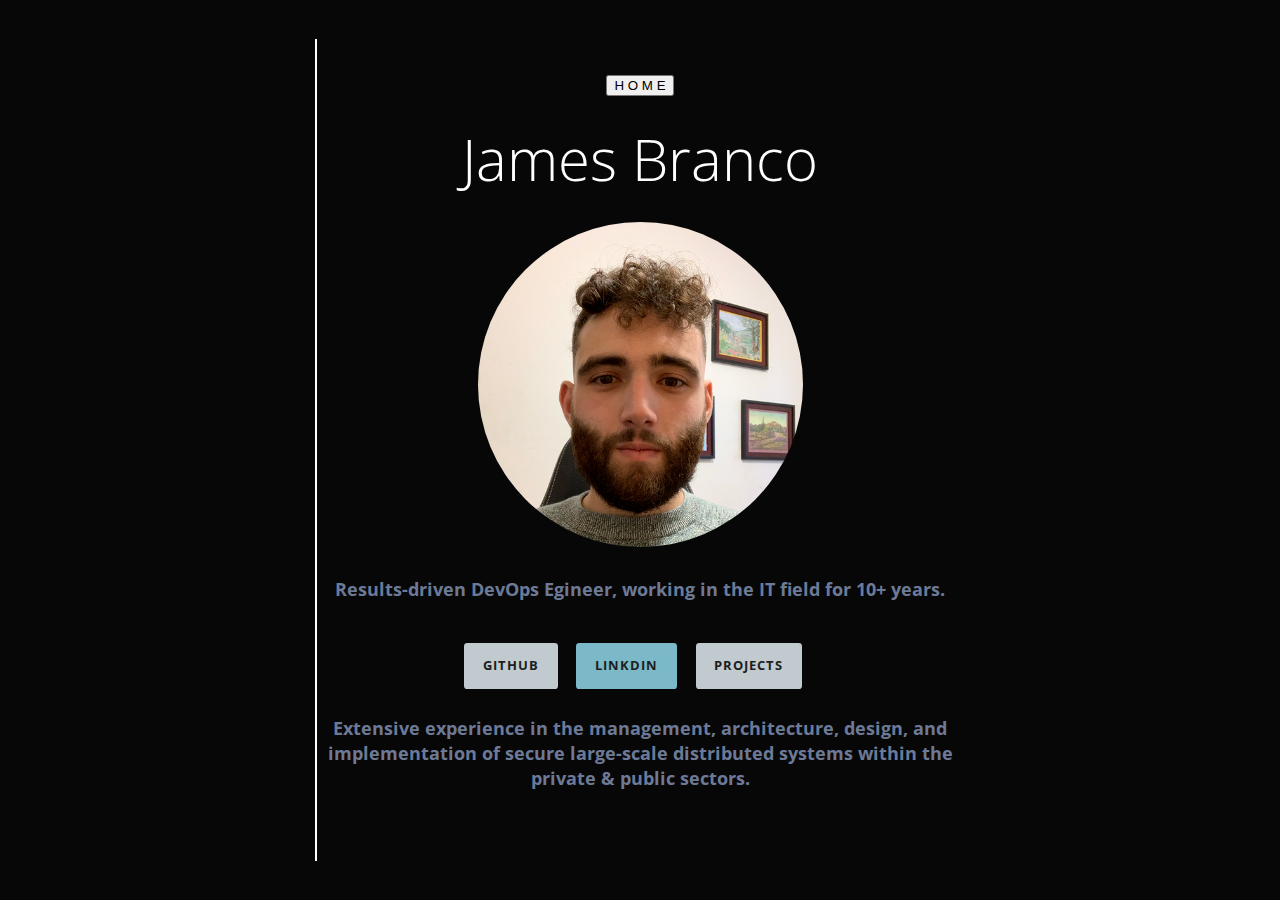
==== commit ff9d7b96: "ok" ====
--- a/dev/index.html
+++ b/dev/index.html
@@ -30,7 +30,6 @@
 				<!-- <div class="action-wrapper"> -->
 					<a href="https://github.com/jtmb/" class="cd-btn">GitHub</a>
 					<a href="https://www.linkedin.com/in/james-monteiro-branco-0ab7a688/" class="cd-btn second-action">Linkdin</a>
-				<div class="action-wrapper">
 					<a href="https://blog.branconet.com" class="cd-btn">Projects</a>		
 				</div>
 				<p>Extensive experience in the management, architecture, design, and implementation of secure large-scale distributed systems within the private & public sectors.</p>
--- a/dev/css/style.css
+++ b/dev/css/style.css
@@ -8,7 +8,7 @@
 }
 
 html {
-  font-size: 80%;
+  font-size: 70%;
 }
 
 body {
@@ -87,7 +87,7 @@
   color: #201f1f;
   text-transform: uppercase;
   font-weight: bold;
-  letter-spacing: 1.5px;
+  letter-spacing: 1px;
   background-color: #c1cbcf;
   border-radius: .25em;
   margin-right: 1em;
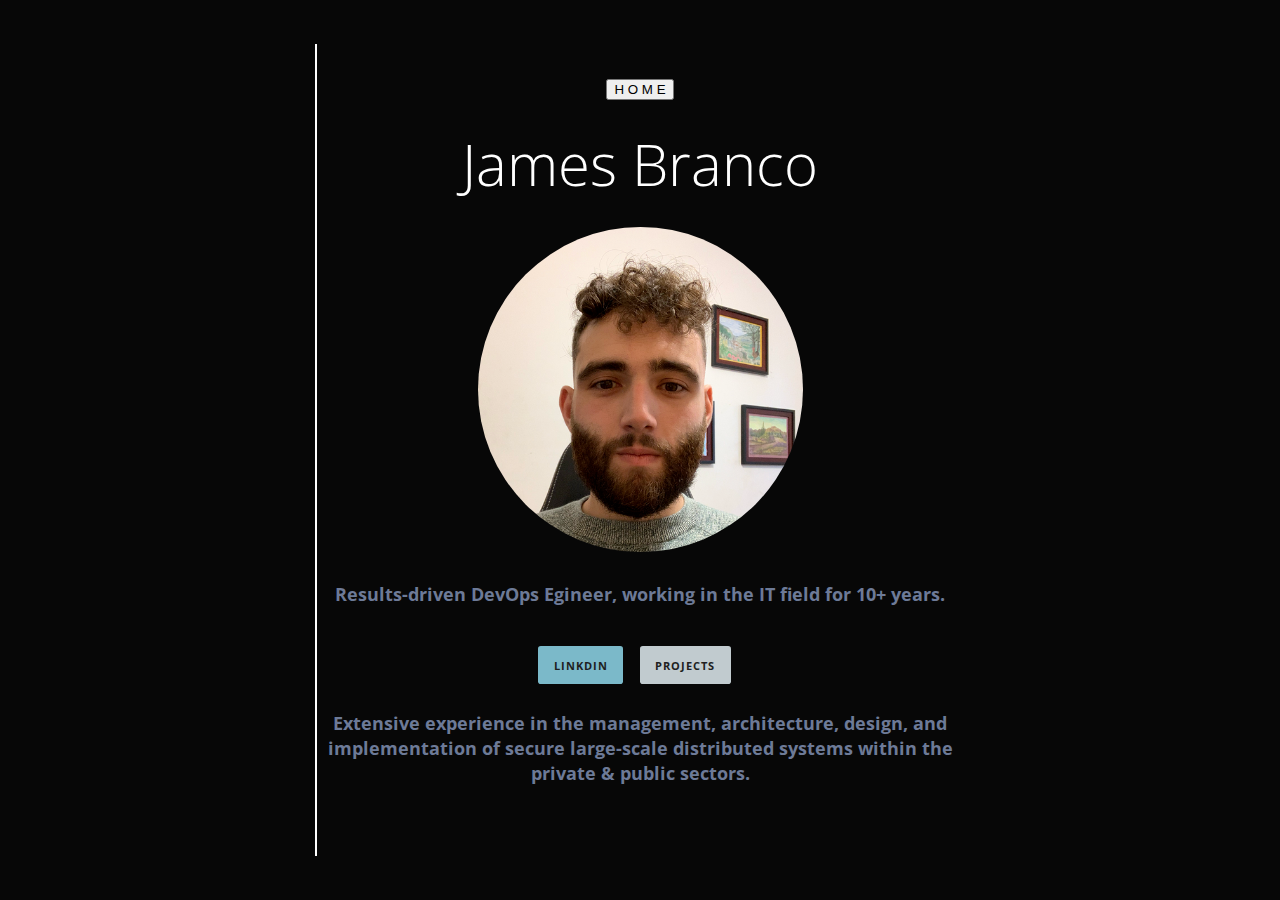
==== commit b04fcfac: "ok" ====
--- a/dev/index.html
+++ b/dev/index.html
@@ -28,7 +28,6 @@
 				<div class="w3-container w3-white">
 				<p>Results-driven DevOps Egineer, working in the IT field for 10+ years.</p> 
 				<!-- <div class="action-wrapper"> -->
-					<a href="https://github.com/jtmb/" class="cd-btn">GitHub</a>
 					<a href="https://www.linkedin.com/in/james-monteiro-branco-0ab7a688/" class="cd-btn second-action">Linkdin</a>
 					<a href="https://blog.branconet.com" class="cd-btn">Projects</a>		
 				</div>
--- a/dev/css/style.css
+++ b/dev/css/style.css
@@ -83,7 +83,7 @@
 .cd-btn {
   display: inline-block;
   padding: 1.2em 1.4em;
-  font-size: 1.2rem;
+  font-size: 1rem;
   color: #201f1f;
   text-transform: uppercase;
   font-weight: bold;
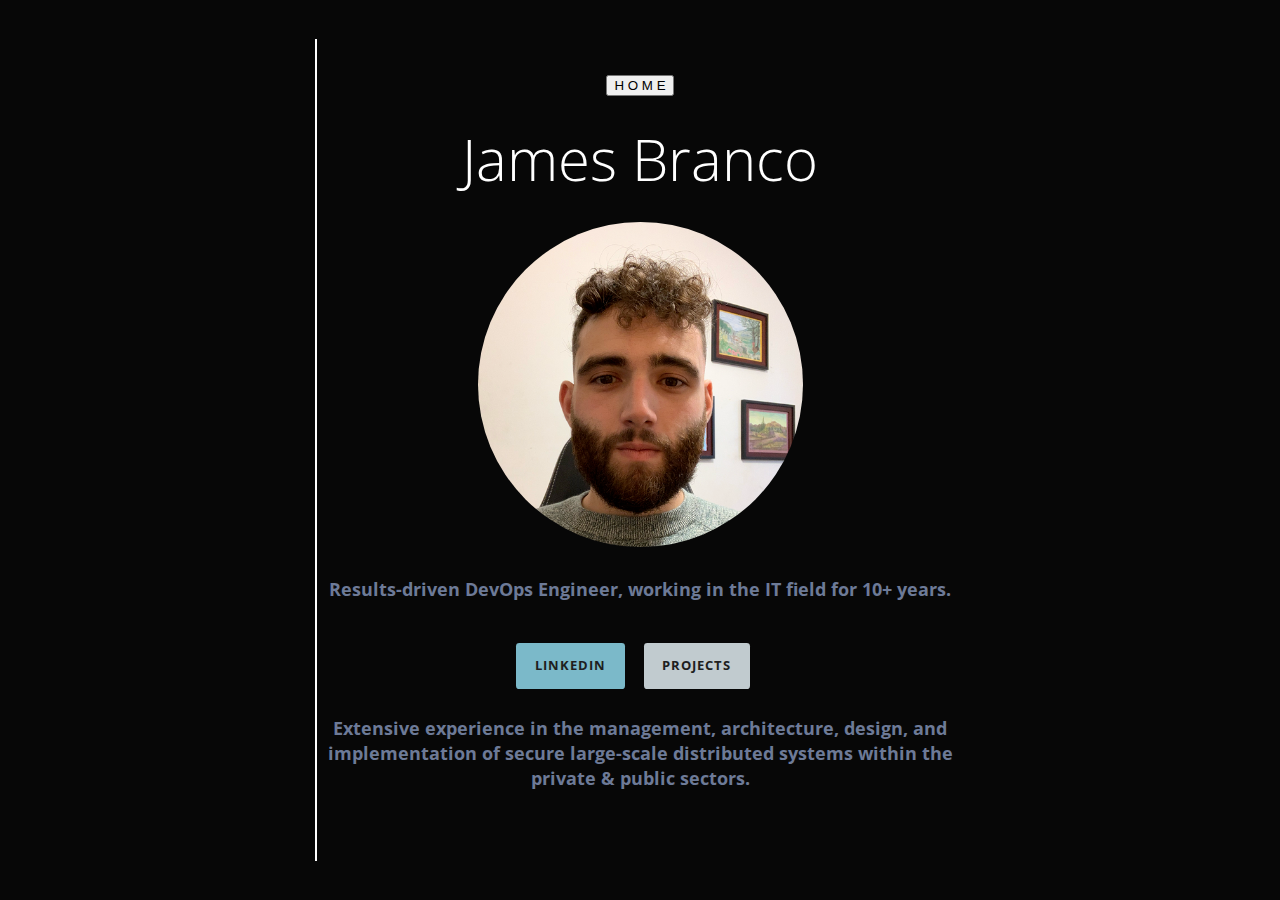
==== commit 556ece94: "fixed typos" ====
--- a/dev/index.html
+++ b/dev/index.html
@@ -26,9 +26,9 @@
 			<div class="w3-card w3-margin w3-margin-top">
 				<img src="/dev/src/avatar_g.jpg" style="width:50%">
 				<div class="w3-container w3-white">
-				<p>Results-driven DevOps Egineer, working in the IT field for 10+ years.</p> 
+				<p>Results-driven DevOps Engineer, working in the IT field for 10+ years.</p> 
 				<!-- <div class="action-wrapper"> -->
-					<a href="https://www.linkedin.com/in/james-monteiro-branco-0ab7a688/" class="cd-btn second-action">Linkdin</a>
+					<a href="https://www.linkedin.com/in/james-monteiro-branco-0ab7a688/" class="cd-btn second-action">Linkedin</a>
 					<a href="https://blog.branconet.com" class="cd-btn">Projects</a>		
 				</div>
 				<p>Extensive experience in the management, architecture, design, and implementation of secure large-scale distributed systems within the private & public sectors.</p>
--- a/dev/css/style.css
+++ b/dev/css/style.css
@@ -83,7 +83,7 @@
 .cd-btn {
   display: inline-block;
   padding: 1.2em 1.4em;
-  font-size: 1rem;
+  font-size: 1.2rem;
   color: #201f1f;
   text-transform: uppercase;
   font-weight: bold;
